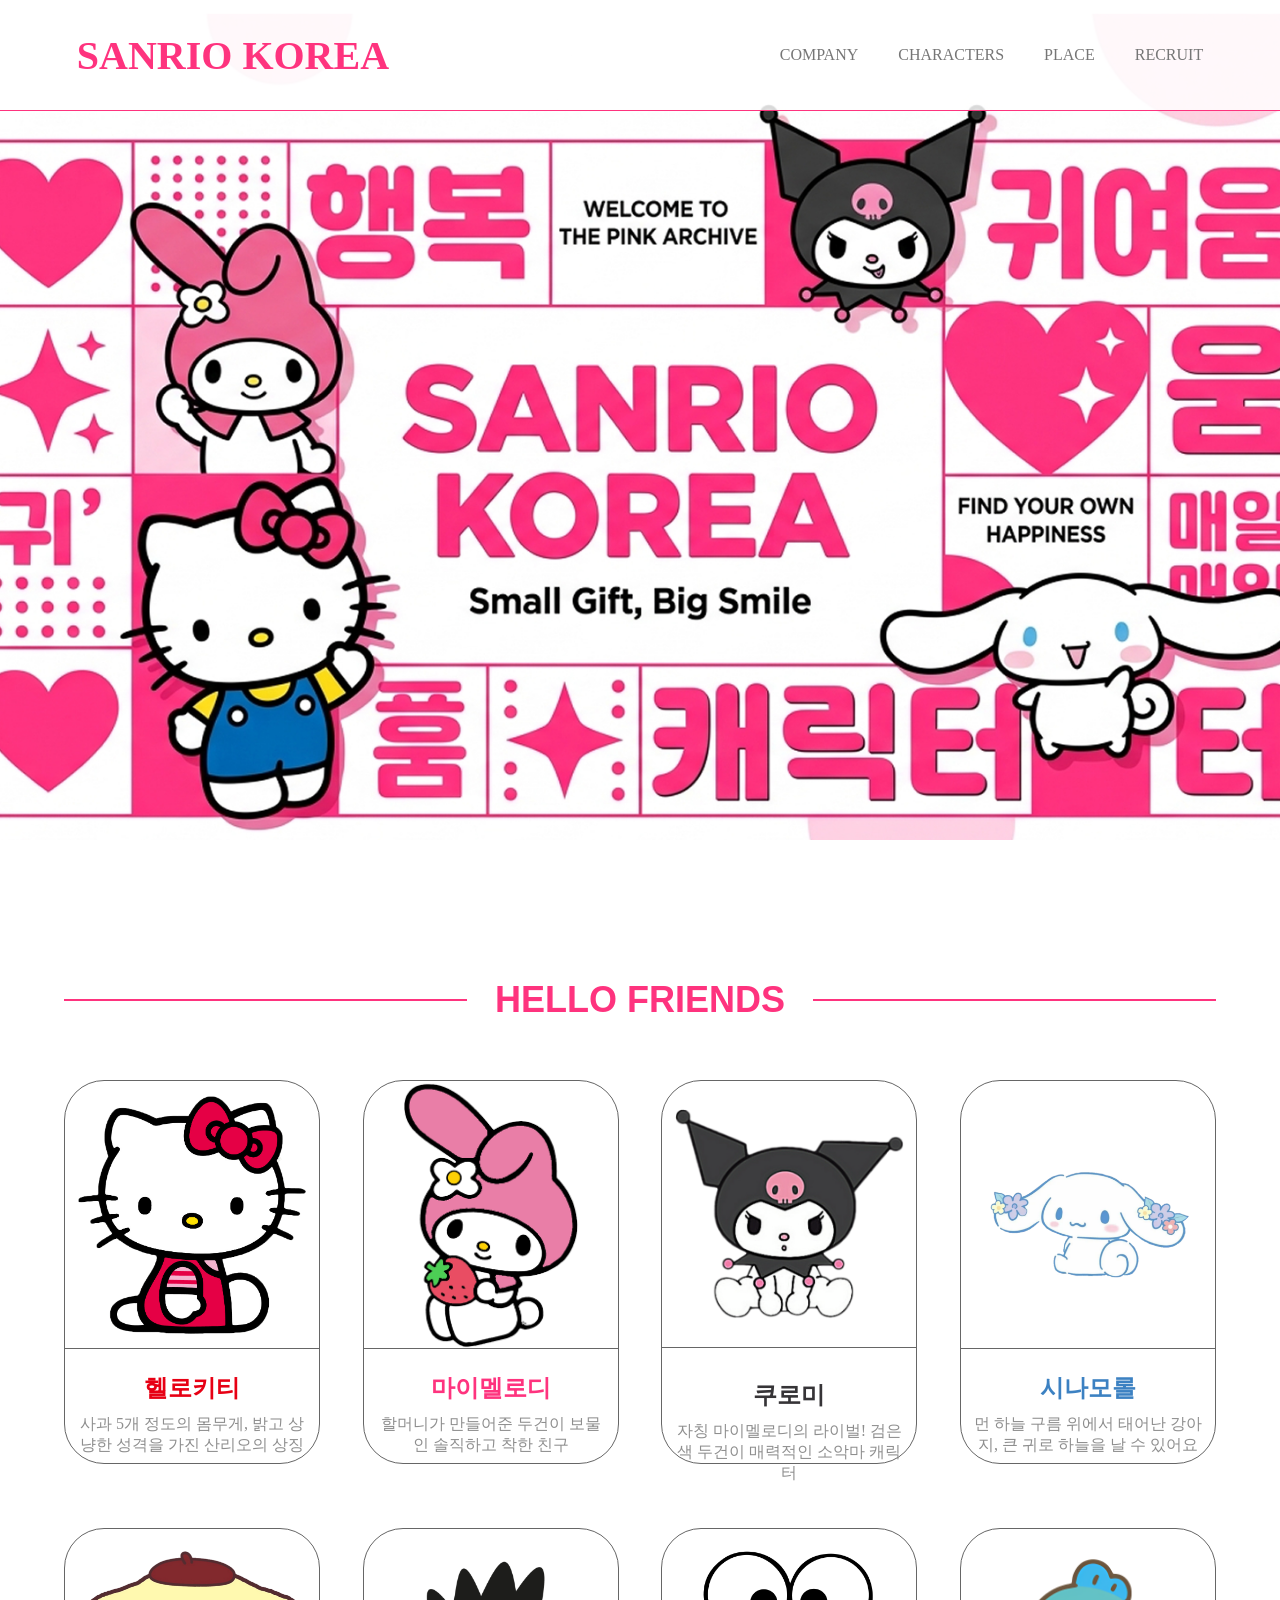
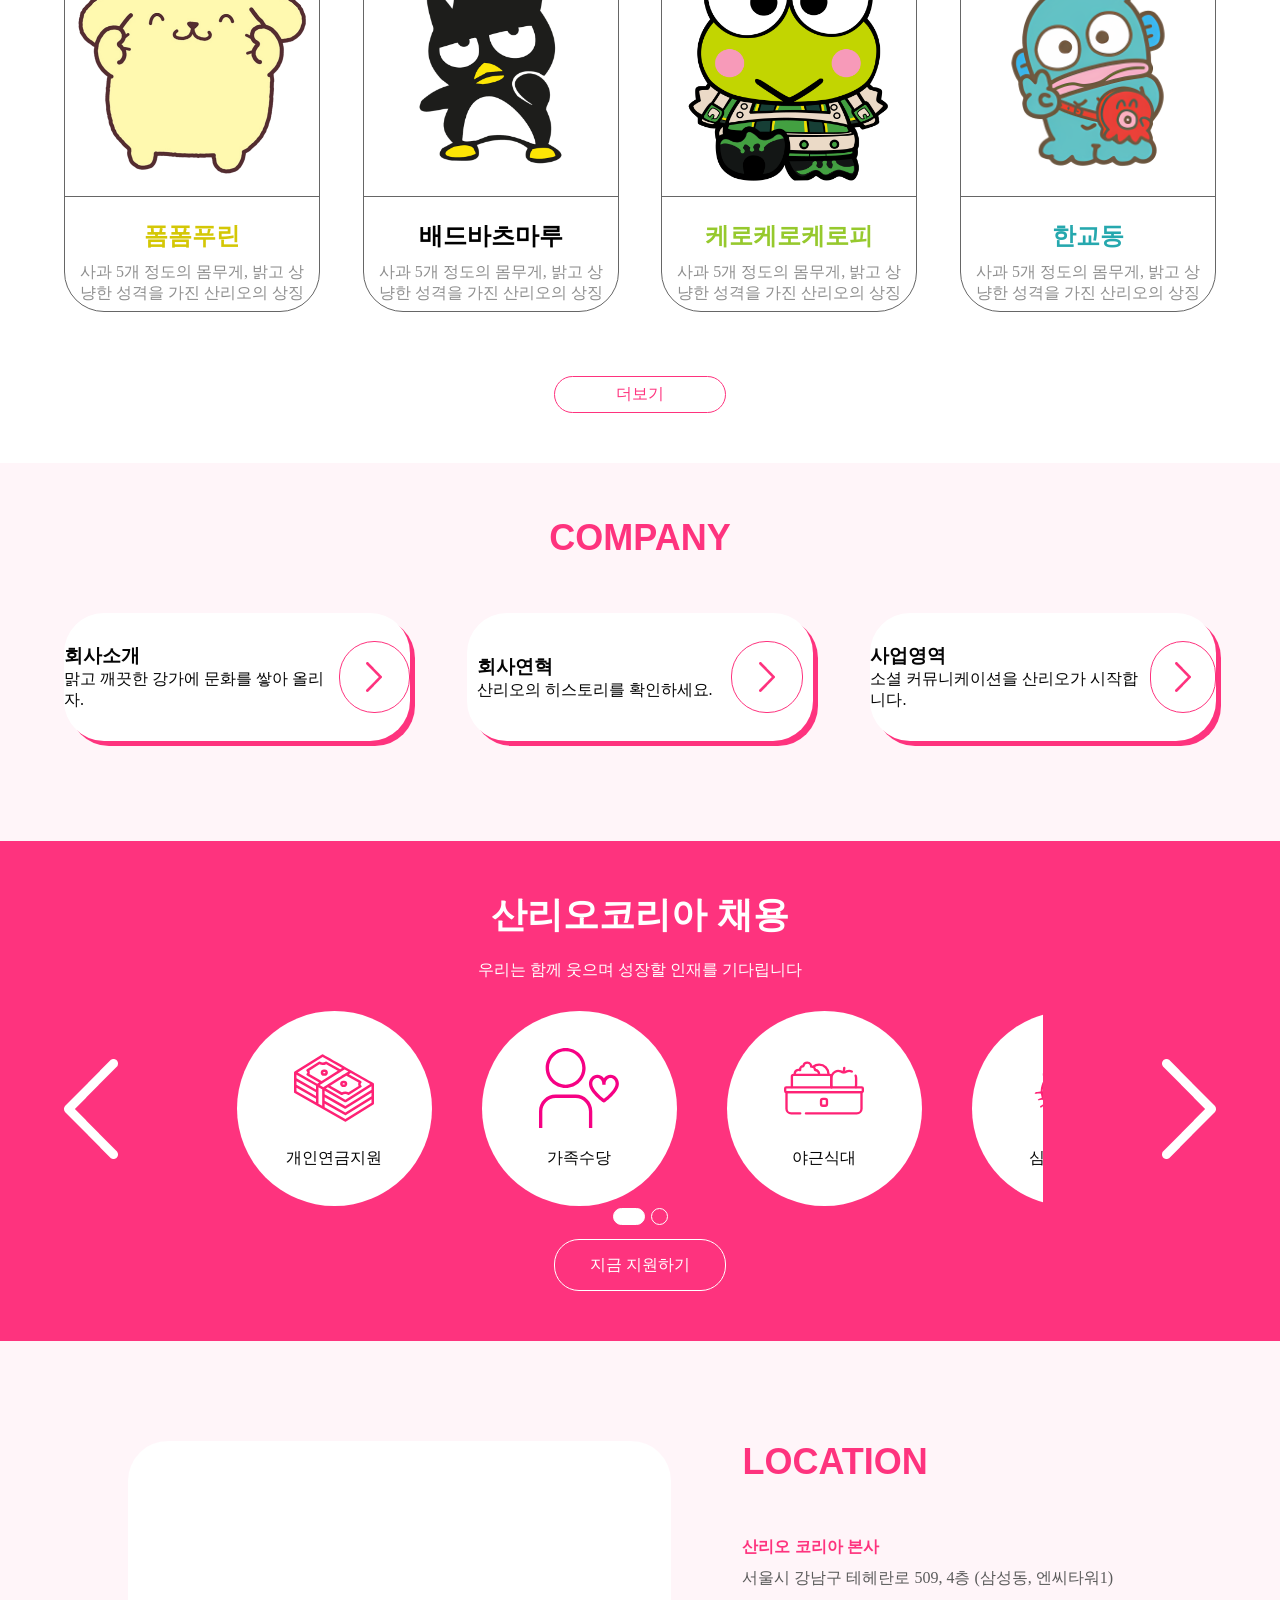
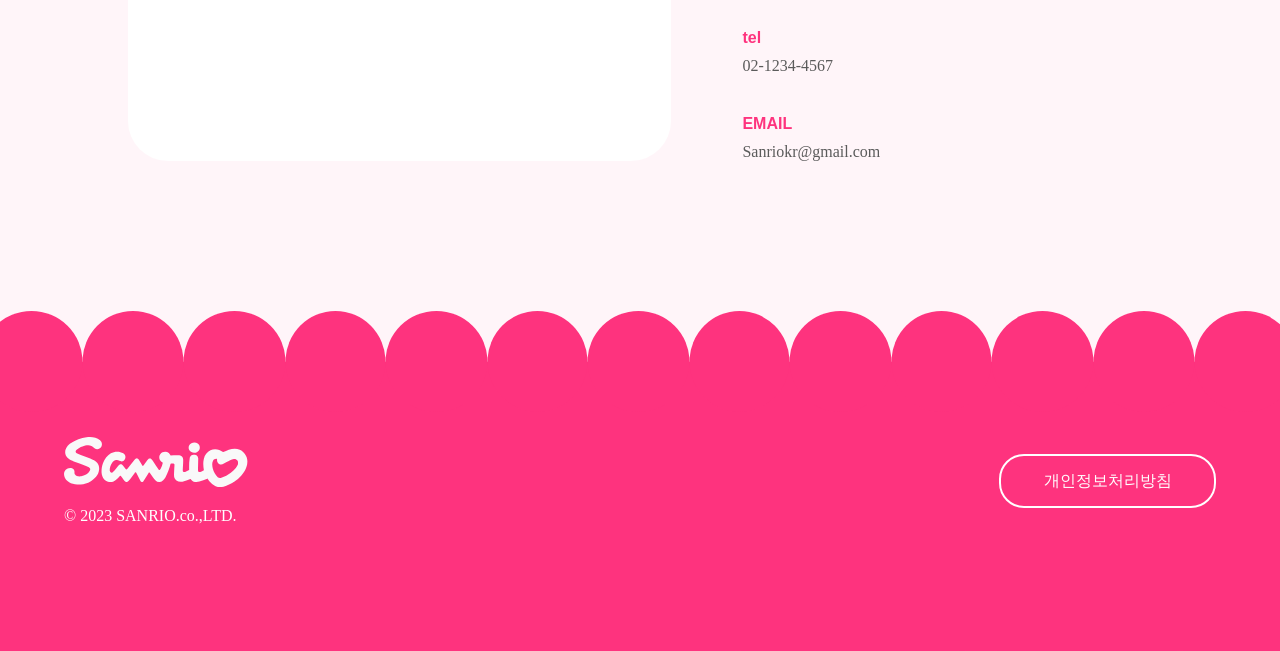
==== index.html @ b58a89ef "first_upload" ====
<!DOCTYPE html>
<html lang="ko">
<head>
    <meta charset="UTF-8">
    <meta name="viewport" content="width=device-width, initial-scale=1.0">
    <title>SANRIO</title>
    <link rel="stylesheet" href="./css/reset.css">
    <link rel="stylesheet" href="./css/index.css">
</head>
<body>
    <div id="wrap">
        <header id="head">
            <header>
                <div class="mn">
                    <h1 class="ttl">SANRIO KOREA</h1>
                    <nav>
                        <ul>
                            <li>COMPANY</li>
                            <li>CHARACTERS</li>
                            <li>PLACE</li>
                            <li>RECRUIT</li>
                        </ul>
                    </nav>
                </div>
            </header>
            <div class="mainimg">
                <!-- <img src="./img/main.png" alt=""> -->
            </div>
        </header>
        <section id="first">
            <article id="hello_friends">
                <header>
                    <div class="line"></div>
                    <h3>HELLO FRIENDS</h3>
                    <div class="line"></div>
                </header>
                <ul class="hello">
                    <li class="kitty">
                        <img src="./img/Hello-Kitty-PNG-Pic.png" alt="">
                        <div class="caption">
                            <h4 class="name">헬로키티</h4>
                            <p class="script">사과 5개 정도의 몸무게, 밝고 상냥한 성격을 가진 산리오의 상징</p>
                        </div>
                    </li>
                    <li class="mymelody">
                        <img src="./img/my-melody-strawberry.png" alt="">
                        <div class="caption">
                            <h4 class="name">마이멜로디</h4>
                            <p class="script">할머니가 만들어준 두건이 보물인 솔직하고 착한 친구</p>
                        </div>
                    </li>
                    <li class="kuromi">
                        <img src="./img/Kuromi-PNG-Free-Image.png" alt="">
                        <div class="caption">
                            <h4 class="name">쿠로미</h4>
                            <p class="script">자칭 마이멜로디의 라이벌! 검은색 두건이 매력적인 소악마 캐릭터</p>
                        </div>
                    </li>
                    <li class="cinnamoroll">
                        <img src="./img/Joyful-Sanrio-Cinnamoroll-Playing-In-Garden-PNG.png" alt="">
                        <div class="caption">
                            <h4 class="name">시나모롤</h4>
                            <p class="script">먼 하늘 구름 위에서 태어난 강아지, 큰 귀로 하늘을 날 수 있어요</p>
                        </div>
                    </li>
                    <li class="pompompurin">
                        <img src="./img/pompompurin.png" alt="">
                        <div class="caption">
                            <h4 class="name">폼폼푸린</h4>
                            <p class="script">사과 5개 정도의 몸무게, 밝고 상냥한 성격을 가진 산리오의 상징</p>
                        </div>
                    </li>
                    <li class="badtzmaru">
                        <img src="./img/[CITYPNG.COM]Badtz Maru Penguin Sanrio Character HD Transparent PNG - 1500x1500.png" alt="">
                        <div class="caption">
                            <h4 class="name">배드바츠마루</h4>
                            <p class="script">사과 5개 정도의 몸무게, 밝고 상냥한 성격을 가진  산리오의 상징</p>
                        </div>
                    </li>
                    <li class="keroppi">
                        <img src="./img/Keroppi-PNG-Pic.png" alt="">
                        <div class="caption">
                            <h4 class="name">케로케로케로피</h4>
                            <p class="script">사과 5개 정도의 몸무게, 밝고 상냥한 성격을 가진  산리오의 상징</p>
                        </div>
                    </li>
                    <li class="hangyodon">
                        <img src="./img/hangyodong.png" alt="">
                        <div class="caption">
                            <h4 class="name">한교동</h4>
                            <p class="script">사과 5개 정도의 몸무게, 밝고 상냥한 성격을 가진  산리오의 상징</p>
                        </div>
                    </li>
                </ul>
                <div class="btn">더보기</div>
            </article>
        </section>
        <div id="bg">
            <section id="second">
                <article>
                    <header>
                        <h3>COMPANY</h3>
                    </header>
                    <ul class="mn">
                        <li>
                            <div>
                                <h3>회사소개</h3>
                                <span>맑고 깨끗한 강가에 문화를 쌓아 올리자.</span>
                            </div>
                            <div class="btn"><img src="./img/Vector.png" alt=""></div>
                        </li>
                        <li>
                            <div>
                                <h3>회사연혁</h3>
                                <span>산리오의 히스토리를 확인하세요.</span>
                            </div>
                            <div class="btn"><img src="./img/Vector.png" alt=""></div>
                        </li>
                        <li>
                            <div>
                                <h3>사업영역</h3>
                                <span>소셜 커뮤니케이션을 산리오가 시작합니다.</span>
                            </div>
                            <div class="btn"><img src="./img/Vector.png" alt=""></div>
                        </li>
                    </ul>
                </article>
            </section>
            <section id="third">
                <article>
                    <header>
                        <h3>산리오코리아 채용</h3>
                        <span>우리는 함께 웃으며 성장할 인재를 기다립니다</span>
                    </header>
                    <div class="thirdbd">
                        <div class="arrow"><img src="./img/arrow2.png" alt=""></div>
                        <div class="mnbd">
                            <ul class="mn1">
                                <li>
                                    <img src="./img/money_7160261.svg" alt="">
                                    <span>개인연금지원</span>
                                </li>
                                <li>
                                    <img src="./img/family.svg" alt="">
                                    <span>가족수당</span>
                                </li>
                                <li>
                                    <img src="./img/lunchbox_11637140.svg" alt="">
                                    <span>야근식대</span>
                                </li>
                                <li>
                                    <img src="./img/brand-hello-kitty-svgrepo-com.svg" alt="">
                                    <span>심야교통비</span>
                                </li>
                            </ul>
                            <ul class="mn2">
                                <li>
                                    <img src="./img/vacation_11637140.svg" alt="">
                                    <span>특별휴가</span>
                                </li>
                                <li>
                                    <img src="./img/birthday-cake_1244336.svg" alt="">
                                    <span>생일축하금</span>
                                </li>
                                <li>
                                    <img src="./img/document_4933804.svg" alt="">
                                    <span>경조사지원</span>
                                </li>
                                <li>
                                    <img src="./img/heart_12427617.svg" alt="">
                                    <span>대체휴가</span>
                                </li>
                            </ul>
                        </div>
                        <div class="arrow"><img src="./img/arrow1.png" alt=""></div>
                    </div>
                    <ul class="btnarea">
                        <li class="btn1 btn"></li>
                        <li class="btn2 btn"></li>
                    </ul>
                    <p class="now">지금 지원하기</p>
                </article>
            </section>
            <section id="fourth">
                <article>
                    <ul>
                        <li class="map">
                            <iframe src="https://www.google.com/maps/embed?pb=!1m18!1m12!1m3!1d3165.0079276859806!2d127.05558447591821!3d37.50773117205385!2m3!1f0!2f0!3f0!3m2!1i1024!2i768!4f13.1!3m3!1m2!1s0x357ca5620f03876f%3A0x16b673eabfffb535!2z7JeU7JSo7YOA7JuMMQ!5e0!3m2!1sko!2skr!4v1779266471961!5m2!1sko!2skr" width="600" height="450" style="border:0;" allowfullscreen="" loading="lazy" referrerpolicy="no-referrer-when-downgrade"></iframe>
                        </li>
                        <li class="script">
                            <h3>LOCATION</h3>
                            <ul>
                                <li>
                                    <h4>산리오 코리아 본사</h4>
                                    <span>서울시 강남구 테헤란로 509, 4층 (삼성동, 엔씨타워1)</span>
                                </li>
                                <li>
                                    <h4>tel</h4>
                                    <span>02-1234-4567</span>
                                </li>
                                <li>
                                    <h4>EMAIL</h4>
                                    <span>Sanriokr@gmail.com</span>
                                </li>
                            </ul>
                        </li>
                    </ul>
                </article>
            </section>
            <footer id="foot">
                <ul>
                    <li>
                        <a href="">
                            <img src="./img/logo.svg" alt="SANRIO Logo">
                        </a>
                        <span>&copy 2023 SANRIO.co.,LTD.</span>
                    </li>
                    <li>
                        <span>개인정보처리방침</span>
                    </li>
                </ul>
            </footer>
        </div>
    </div>
</body>
</html>
---- css/index.css ----
#wrap{
    width: 100%;
}

#head{
    margin: 0 auto;
    width: 100%;
    height: 950px;
    color: #050505;
    text-align: center;
    position: relative;
}
#head header{
    position: absolute;
    top: 0;
    margin: 0 auto;
    width: 100%;
    height: 110px;
    background-color: #ffffffd9;
    border-bottom: 1px solid #FE337E;
    z-index: 9999;
}
#head header .mn{
    display: flex;
    width: 88%;
    height: 110px;
    margin: 0 auto;
    justify-content: space-between;
    align-items: center;
}
#head header .ttl{
    font-family: Holtwood One SC, serif;
    font-size: 40px;
    font-weight: 900;
    color: #FE337E;
}
#head header nav ul{
    display: flex;
    gap: 40px;
}
#head header nav ul li{
    font-size: 16px;
    color: #767676;
}
#head header nav ul li:hover{
    color: #FE337E;
    cursor: pointer;
}
#head .mainimg{
    position: absolute;
    top: 0px;
    left: 0px;
    width: 100%;
    height: 840px;
    background: url(../img/main.jpg) no-repeat center;
    background-size: cover;
    z-index: 0;
}

#first{
    margin: 0 auto;
    width: 90%;
    height: auto;
    padding-bottom: 50px;
}
#first header{
    display: flex;
    align-items: center;
    justify-content: space-between;
    margin: 0 auto;
    width: 100%;
    height: 100px;
}
#first header .line{
    width: 35%;
    height: 2px;
    background-color: #FE337E;
}
#first header h3{
    font-size: 36px;
    font-weight: 900;
    font-family: 'Segoe UI', sans-serif;
    color: #FE337E;
}
#first .hello{
    margin: 0 auto;
    padding-top: 30px;
    width: 100%;
    height: 70vw;
    display: flex;
    justify-content: space-between;
    flex-wrap: wrap;
}
#first .hello li{
    width: 20vw;
    height: 30vw;
    box-sizing: border-box;
    border: 1px solid #666666;
    border-radius: 40px;
    display: flex;  
    flex-direction: column;
}
#first .hello li img{
    margin: 0 auto;
    width: 90%;
    height: 70%;
    object-fit: contain;
}
#first .hello li .caption{
    display: flex;
    flex-direction: column;
    justify-content: center;
    align-items: center;
    gap: 10px;
    padding-top: 10px;
    border-top: 1px solid #666666;
}
#first .hello li .name{
    margin: 0 auto;
    font-size: 24px;
    text-align: center;
}
#first .hello .kitty .name{
    color: #E70014;
}
#first .hello .mymelody .name{
    color: #FE337E;
}
#first .hello .kuromi .name{
    color: #363437;
}
#first .hello .cinnamoroll .name{
    color: #3C81C2;
}
#first .hello .pompompurin .name{
    color: #D4C705;
}
#first .hello .badtzmaru .name{
    color: #000000;
}
#first .hello .keroppi .name{
    color: #96C92D;
}
#first .hello .hangyodon .name{
    color: #26A8AE;
}
#first .hello li .script{
    margin: 0 auto;
    width: 90%;
    height: 20%;
    text-align: center;
    font-size: 16px;
    color: #8E8E8E;
}
#first .btn{
    margin: 0 auto;
    width: 170px;
    height: 35px;
    border: 1px solid #FE337E;
    border-radius: 25px;
    display: flex;
    justify-content: center;
    align-items: center;
    color: #FE337E;
    font-size: 16px;
}
#first .btn:hover{
    background-color: #FE337E;
    color: #ffffff;
    cursor: pointer;
}

#bg{
    width: 100%;
    background-color: #FFF5F9;
}

#second{
    margin: 0 auto;
    padding-top: 50px;
    padding-bottom: 100px;
    box-sizing: border-box;
    width: 90%;
    height: auto;
}
#second header{
    display: flex;
    align-items: center;
    justify-content: space-between;
    margin: 0 auto;
    width: 100%;
    height: 100px;
    padding-bottom: 50px;
    box-sizing: border-box;
}
#second header h3{
    font-size: 36px;
    font-weight: 900;
    font-family: 'Segoe UI', sans-serif;
    color: #FE337E;
    margin: 0 auto;
}
#second .mn{
    display: flex;
    width: 100%;
    justify-content: space-between;
}
#second .mn li{
    width: 30%;
    height: 10vw;
    border-radius: 40px;
    display: flex;
    justify-content: space-around;
    align-items: center;
    background-color: #ffffff;
    filter: drop-shadow(5px 5px 0px #FE337E);
}
#second .mn li .btn{
    width: 70px;
    height: 70px;
    border: 1px solid #FE337E;
    border-radius: 35px;
    display: flex;
    justify-content: center;
    align-items: center;
    color: #FE337E;
    font-size: 16px;
}
#second .mn li .btn:hover{
    background-color: #FE337E;
    color: #ffffff;
    cursor: pointer;
    img{
        filter:brightness(0) invert(1);
    }
}
#third{
    margin: 0 auto;
    box-sizing: border-box;
    width: 100%;
    height: 500px;
    background-color: #FE337E;
}
#third article{
    padding-top: 50px;
    width: 90%;
    height: 400px;
    margin: 0 auto;
    display: flex;
    flex-direction: column;
    justify-content: space-between; 
    align-items: center;
}
#third article header{
    display: flex;
    flex-direction: column;
    justify-content: center;
    align-items: center;
    gap: 20px;
    color: #ffffff;
}
#third article header h3{
    font-size: 36px;
    font-weight: 900;
    font-family: 'Segoe UI', sans-serif;
}
#third article header span{
    font-size: 16px;
}
#third article .thirdbd{
    padding-top: 30px;
    width: 100%;
    height: 200px;
    display: flex;
    align-items: center;
    position: relative;
    box-sizing: border-box;
}
#third article .thirdbd .btn1{
    display: flex;
    justify-content: center;
    align-items: center;
    color: #ffffff;
    left: 0;
}
#third article .thirdbd .mnbd{
    display: flex;
    gap: 50px;
    margin: 0 auto;
    width: 70%;
    overflow: hidden;
    right: 0;
}
#third article .thirdbd ul{
    display: flex;
    gap: 50px;;
}
#third article .thirdbd ul li{
    display: flex;
    flex-direction: column;
    justify-content: center;
    align-items: center;
    background-color: #ffffff;
    width: 195px;
    height: 195px;
    border-radius: 50%;
}
#third article .thirdbd ul > li > img{
    width: 80px;
    height: auto;
    filter: invert(33%) sepia(87%) saturate(5427%) hue-rotate(323deg) brightness(100%) contrast(99%);
    padding-bottom: 20px;
}
#third article .thirdbd .arrow:hover{
    cursor: pointer;
    transform: scale(130%) ;
}
#third article > .btnarea{
    margin: 0 auto;
    width: 55px;
    height: 20px;
    display: flex;
    justify-content: space-between;
    align-items: center;
    color: #ffffff;
    font-size: 16px;
}
#third article > .btnarea .btn:hover{
    cursor: pointer;
}
#third article > .btnarea .btn1{
    width: 30px;
    height: 15px;
    border-radius: 10px;
    border: 1px solid #ffffff;
    background-color: #ffffff;
}
#third article > .btnarea .btn1.unselected{
    background-color: #ffffff;
    width: 15px;
}
#third article > .btnarea .btn2{
    width: 15px;
    height: 15px;
    border-radius: 10px;
    border: 1px solid #ffffff;
}
#third article > .btnarea .btn2.selected{
    background-color: #ffffff;
    width: 35px;
}
#third article .now{
    width: 170px;
    height: 50px;
    /* background-color: #ffffff; */
    border: 1px solid #ffffff;
    border-radius: 25px;
    color: #ffffff;
    right: 0;
    text-align: center;
    line-height: 50px;
}
#third article .now:hover{
    background-color: #ffffff;
    color: #FE337E;
    cursor: pointer;
}

#fourth{
    margin: 0 auto;
    padding-top: 100px;
    width: 80%;
    height: auto;
    padding-bottom: 50px;
}
#fourth article > ul{
    display: flex;
    justify-content: space-between;
    align-items: center;
}
#fourth article > ul > li.map{
    width: 53%;
    height: 25vw;
    background-color: #ffffff;
    border-radius: 40px;
}
#fourth article > ul > li.map iframe{
    width: 100%;
    height: 100%;
    border-radius: 40px;
}
#fourth article > ul > li.script{
    width: 40%;
    height: 25vw;
    display: flex;
    flex-direction: column;
    justify-content: space-between;
    gap: 20px;
}
#fourth article > ul > li.script h3{
    font-size: 36px;
    font-weight: 900;
    font-family: 'Segoe UI', sans-serif;
    color: #FE337E;
}
#fourth article > ul > li.script > ul{
    width: 100%;
    height: 70%;
    display: flex;
    flex-direction: column;
    justify-content: space-between;
}
#fourth article > ul > li.script ul li{
    display: flex;
    flex-direction: column;
    gap: 10px;
}
#fourth article > ul > li.script ul li h4{
    font-size: 16px;
    font-weight: 900;
    font-family: 'Segoe UI', sans-serif;
    color: #FE337E;
}
#fourth article > ul > li.script ul li span{
    font-size: 16px;
    color: #5B5B5B;
}

#foot{
    margin: 0 auto;
    margin-top: 100px;
    width: 100%;
    height: 340px;
    background: url(../img/footer.svg) no-repeat center;
    color: #ffffff;
}
#foot ul{
    width: 90%;
    height: 100%;
    margin: 0 auto;
    display: flex;
    justify-content: space-between;
    align-items: center;
    gap: 20px;
}
#foot ul li{
    display: flex;
    flex-direction: column;
    gap: 20px;
}
#foot ul li:last-child{
    width: 213px;
    height: 50px;
    border: 2px solid #ffffff;
    border-radius: 25px;
    text-align: center;
    line-height: 50px;
}
#foot ul li:last-child:hover{
    background-color: #ffffff;
    color: #FE337E;
    cursor: pointer;
}
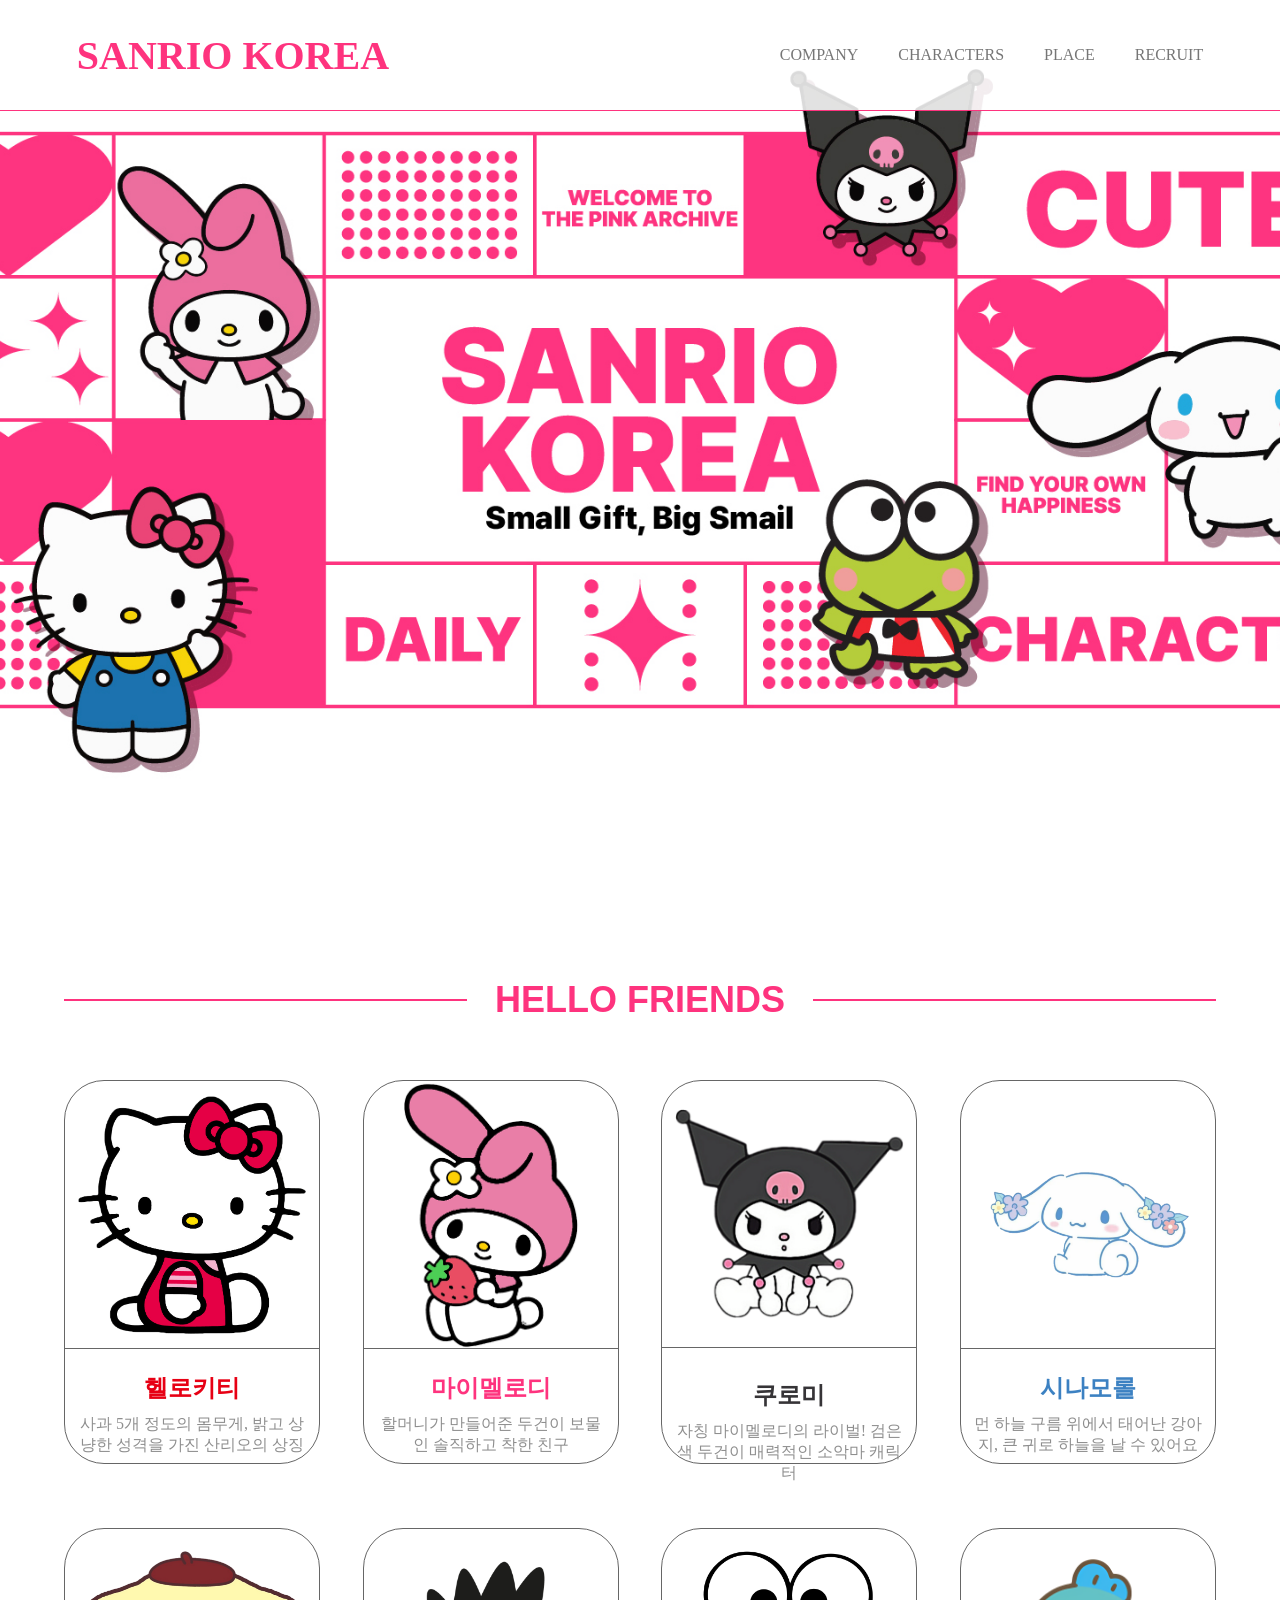
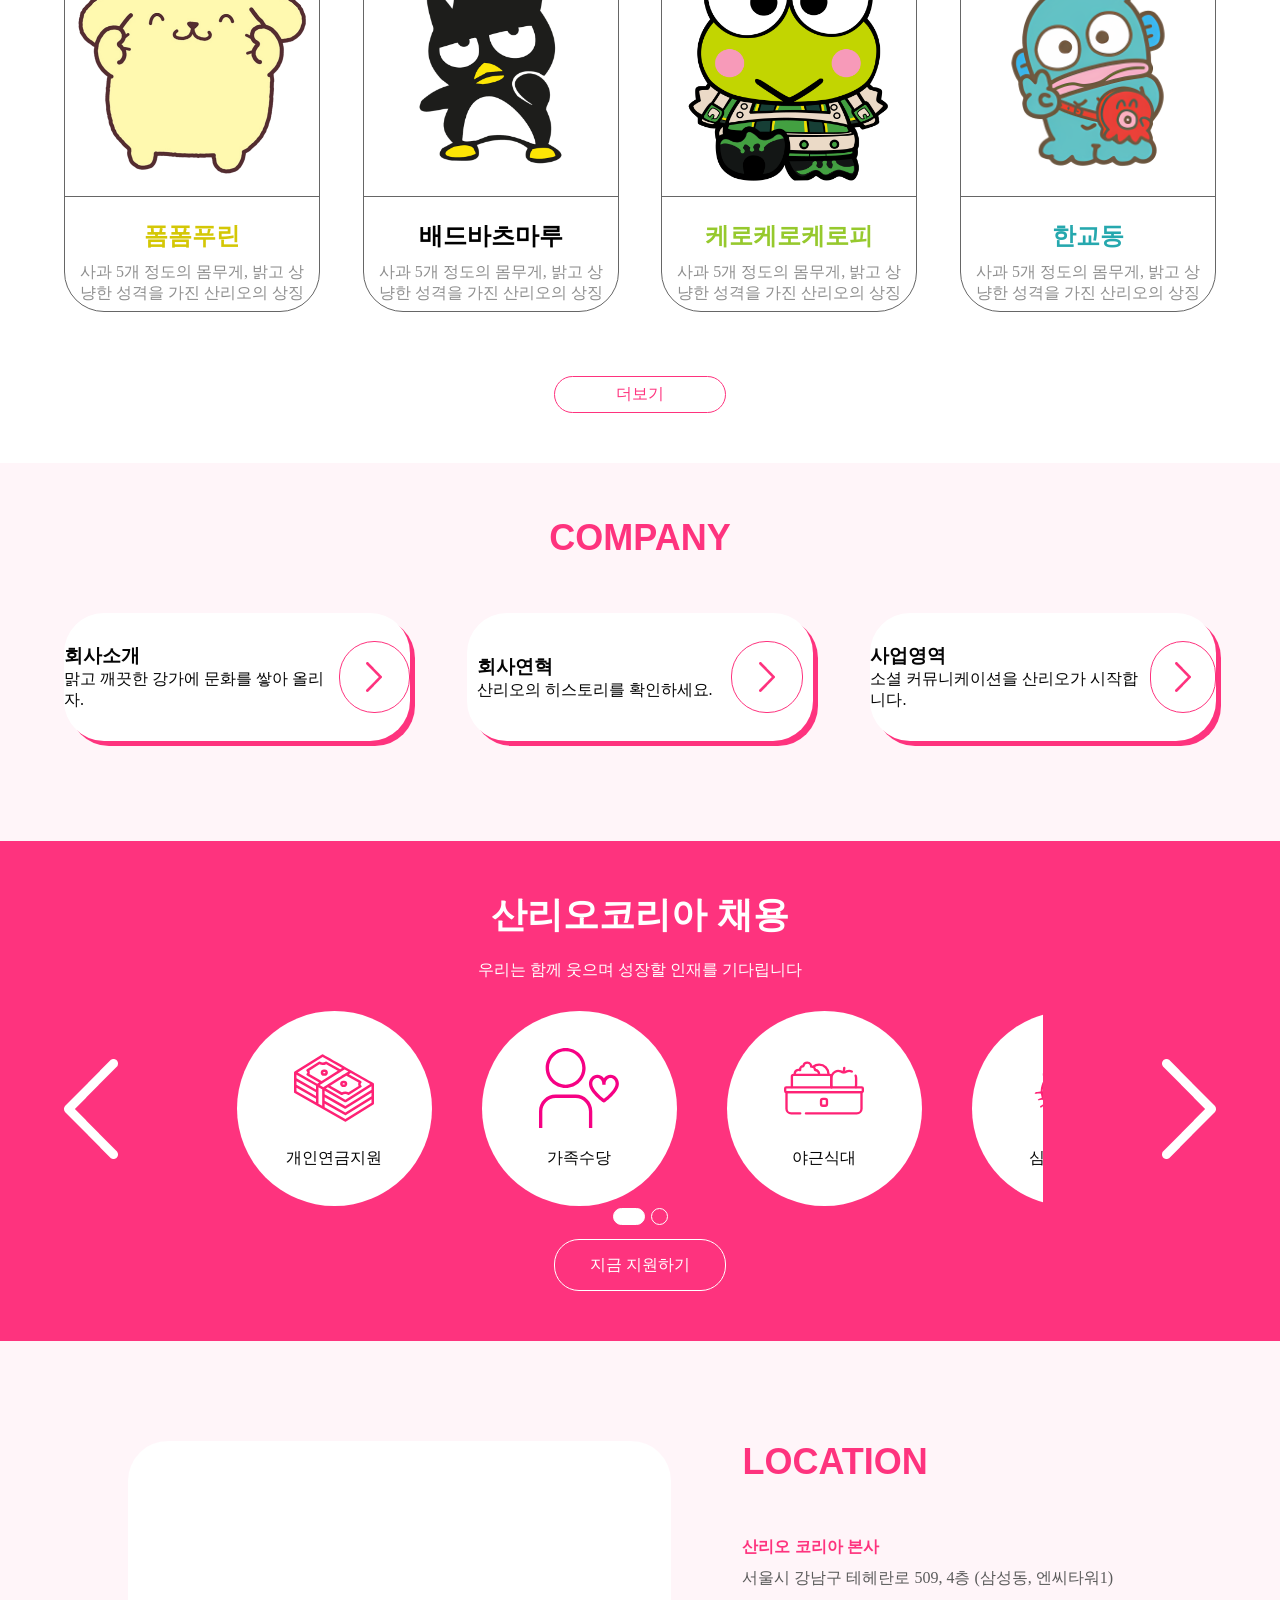
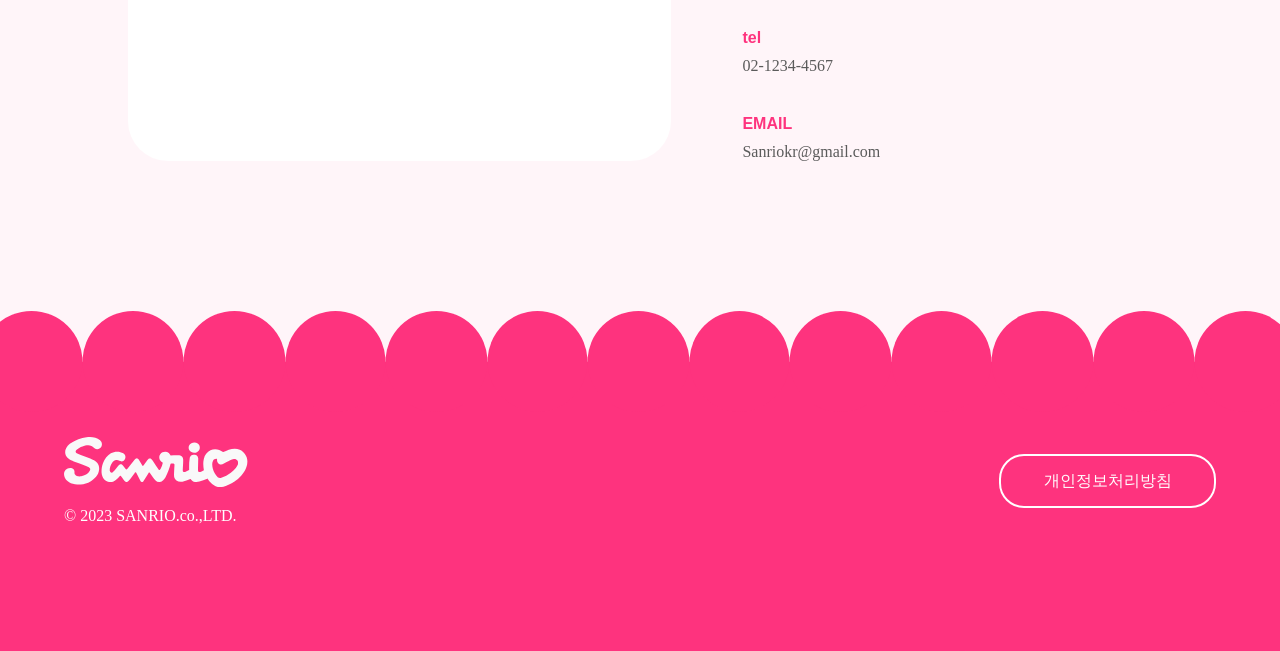
==== commit 5cdffaae: "final" ====
--- a/index.html
+++ b/index.html
@@ -6,6 +6,8 @@
     <title>SANRIO</title>
     <link rel="stylesheet" href="./css/reset.css">
     <link rel="stylesheet" href="./css/index.css">
+    <link rel="stylesheet" href="./css/1600index.css">
+    <script src="./js/index.js"></script>
 </head>
 <body>
     <div id="wrap">
--- a/css/index.css
+++ b/css/index.css
@@ -52,7 +52,7 @@
     left: 0px;
     width: 100%;
     height: 840px;
-    background: url(../img/main.jpg) no-repeat center;
+    background: url(../img/aftereffect_main.jpg) no-repeat center;
     background-size: cover;
     z-index: 0;
 }
--- a/css/1600index.css
+++ b/css/1600index.css
@@ -0,0 +1,6 @@
+@media screen and (max-width:1700px) {
+    #head{
+        width: 100%;
+        
+    }
+}
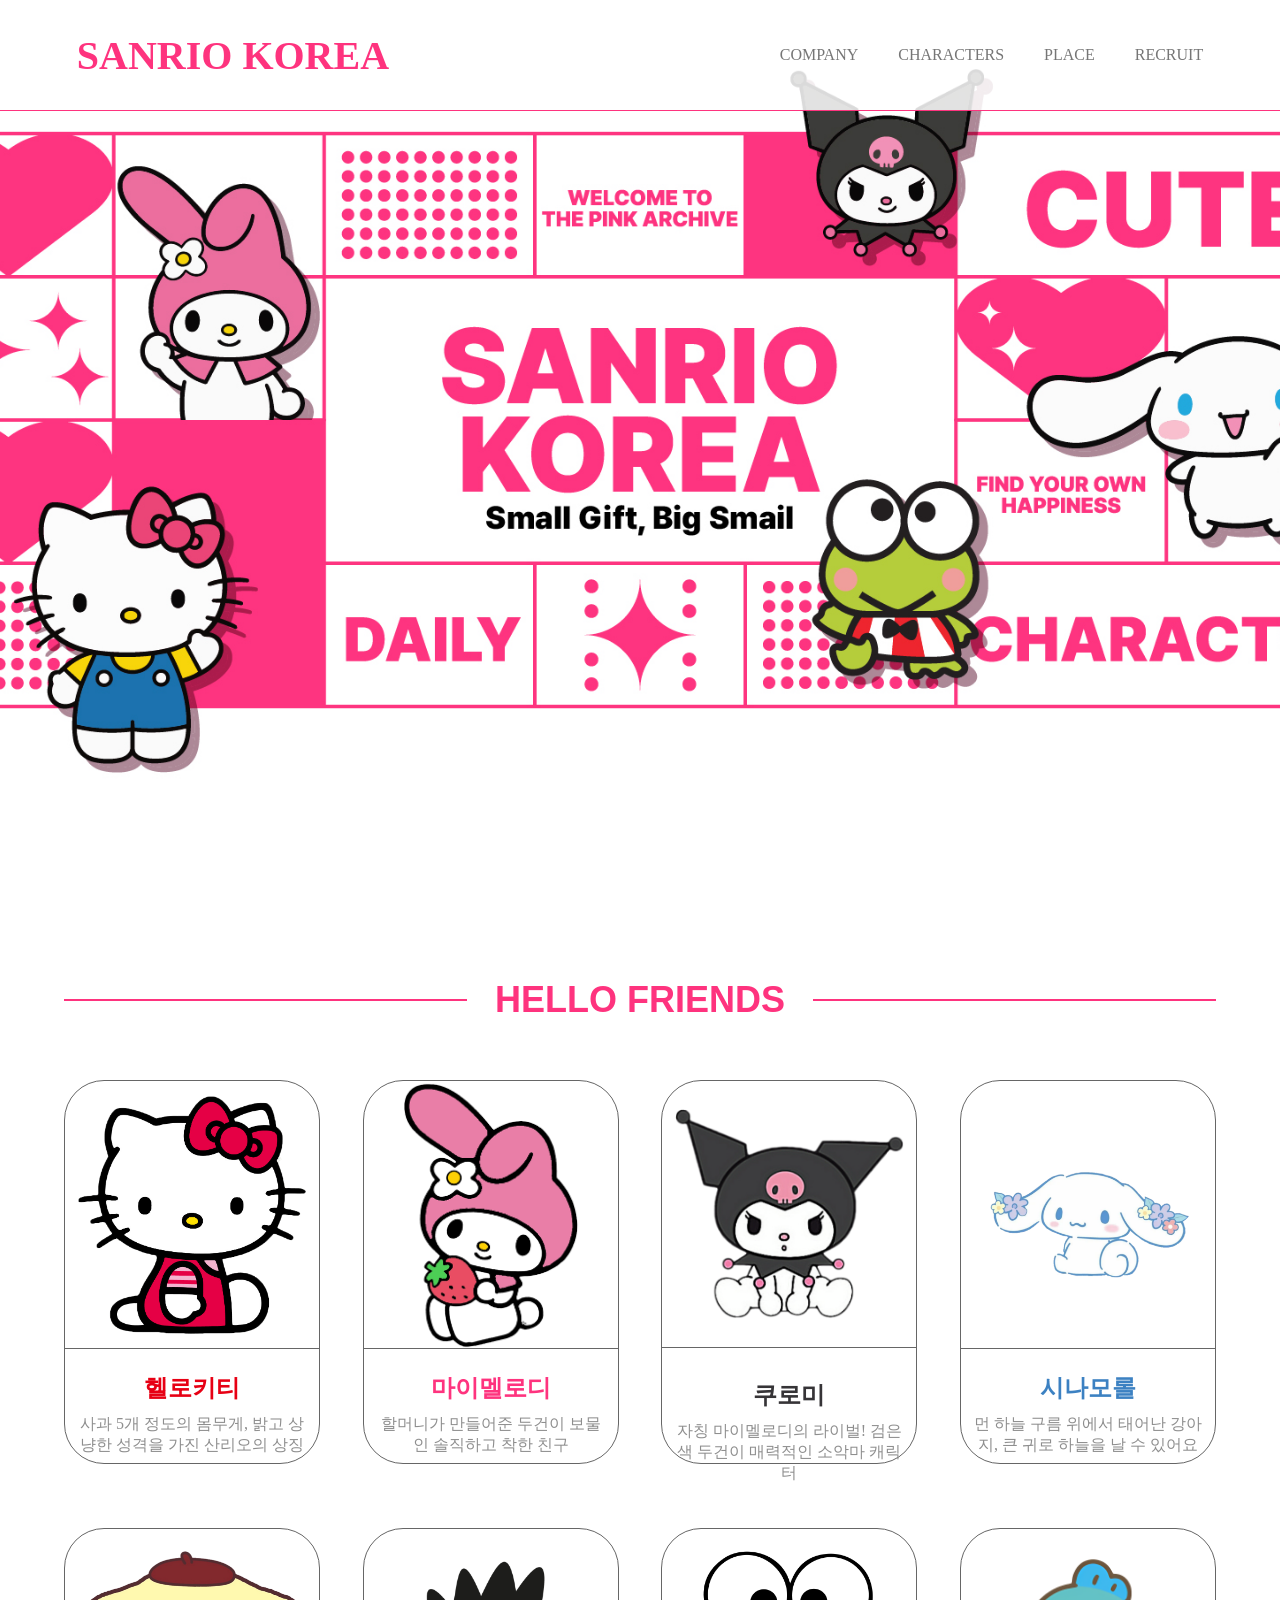
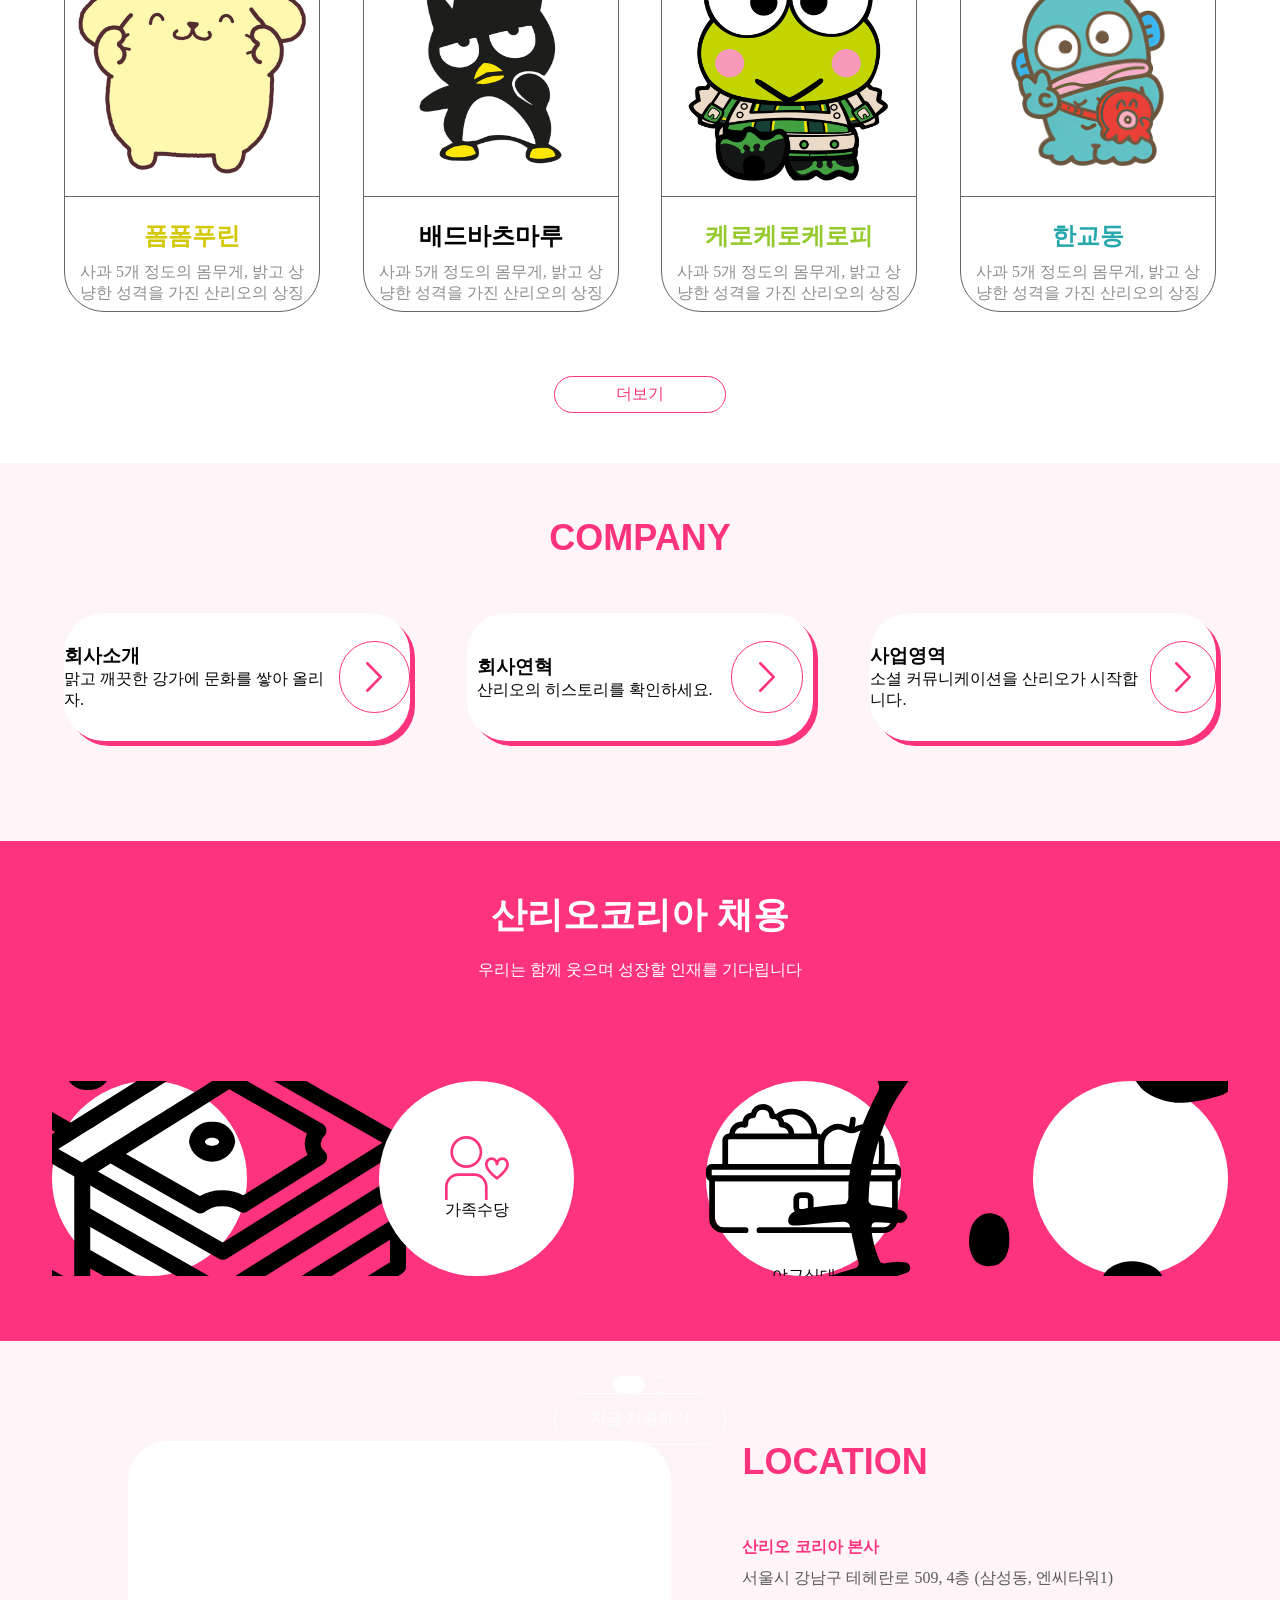
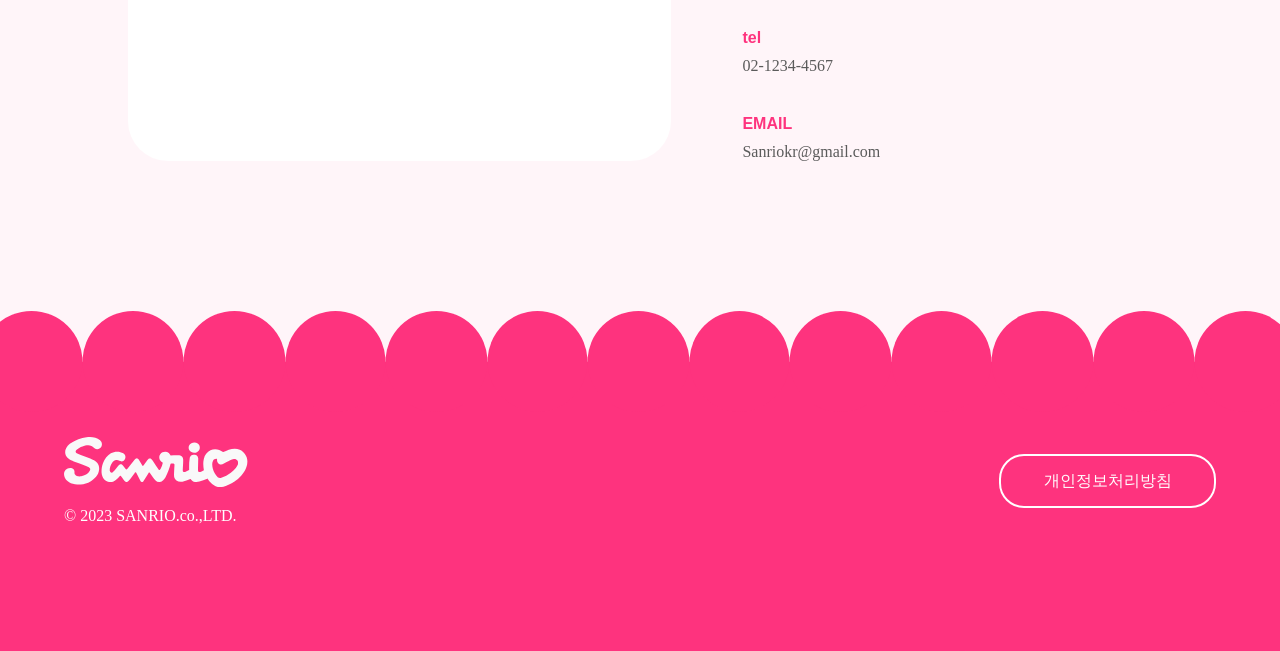
==== commit 4032b16d: "error fixing" ====
--- a/index.html
+++ b/index.html
@@ -134,43 +134,49 @@
                         <h3>산리오코리아 채용</h3>
                         <span>우리는 함께 웃으며 성장할 인재를 기다립니다</span>
                     </header>
-                    <div class="thirdbd">
+                    <div id="thirdbd">
                         <div class="arrow"><img src="./img/arrow2.png" alt=""></div>
-                        <div class="mnbd">
-                            <ul class="mn1">
-                                <li>
-                                    <img src="./img/money_7160261.svg" alt="">
-                                    <span>개인연금지원</span>
-                                </li>
-                                <li>
-                                    <img src="./img/family.svg" alt="">
-                                    <span>가족수당</span>
-                                </li>
-                                <li>
-                                    <img src="./img/lunchbox_11637140.svg" alt="">
-                                    <span>야근식대</span>
-                                </li>
-                                <li>
-                                    <img src="./img/brand-hello-kitty-svgrepo-com.svg" alt="">
-                                    <span>심야교통비</span>
-                                </li>
-                            </ul>
-                            <ul class="mn2">
-                                <li>
-                                    <img src="./img/vacation_11637140.svg" alt="">
-                                    <span>특별휴가</span>
-                                </li>
-                                <li>
-                                    <img src="./img/birthday-cake_1244336.svg" alt="">
-                                    <span>생일축하금</span>
-                                </li>
-                                <li>
-                                    <img src="./img/document_4933804.svg" alt="">
-                                    <span>경조사지원</span>
-                                </li>
-                                <li>
-                                    <img src="./img/heart_12427617.svg" alt="">
-                                    <span>대체휴가</span>
+                        <div id="slider">
+                            <ul class="mnbd">
+                                <li class="mn1">
+                                    <ul>
+                                        <li>
+                                            <img src="./img/money_7160261.svg" alt="">
+                                            <span>개인연금지원</span>
+                                        </li>
+                                        <li>
+                                            <img src="./img/family.svg" alt="">
+                                            <span>가족수당</span>
+                                        </li>
+                                        <li>
+                                            <img src="./img/lunchbox_11637140.svg" alt="">
+                                            <span>야근식대</span>
+                                        </li>
+                                        <li>
+                                            <img src="./img/brand-hello-kitty-svgrepo-com.svg" alt="">
+                                            <span>심야교통비</span>
+                                        </li>
+                                    </ul>
+                                </li>
+                                <li class="mn2">
+                                    <ul>
+                                        <li>
+                                            <img src="./img/vacation_11637140.svg" alt="">
+                                            <span>특별휴가</span>
+                                        </li>
+                                        <li>
+                                            <img src="./img/birthday-cake_1244336.svg" alt="">
+                                            <span>생일축하금</span>
+                                        </li>
+                                        <li>
+                                            <img src="./img/document_4933804.svg" alt="">
+                                            <span>경조사지원</span>
+                                        </li>
+                                        <li>
+                                            <img src="./img/heart_12427617.svg" alt="">
+                                            <span>대체휴가</span>
+                                        </li>
+                                    </ul>
                                 </li>
                             </ul>
                         </div>
--- a/css/index.css
+++ b/css/index.css
@@ -267,43 +267,44 @@
 #third article header span{
     font-size: 16px;
 }
-#third article .thirdbd{
-    padding-top: 30px;
-    width: 100%;
-    height: 200px;
-    display: flex;
-    align-items: center;
-    position: relative;
-    box-sizing: border-box;
-}
-#third article .thirdbd .btn1{
-    display: flex;
-    justify-content: center;
-    align-items: center;
-    color: #ffffff;
-    left: 0;
-}
-#third article .thirdbd .mnbd{
-    display: flex;
-    gap: 50px;
-    margin: 0 auto;
+#slider{
     width: 70%;
     overflow: hidden;
-    right: 0;
-}
-#third article .thirdbd ul{
-    display: flex;
-    gap: 50px;;
-}
-#third article .thirdbd ul li{
-    display: flex;
-    flex-direction: column;
-    justify-content: center;
-    align-items: center;
-    background-color: #ffffff;
+    margin: 0 auto;
+}
+#third article .btnarea .btn1{
+    display: flex;
+    justify-content: center;
+    align-items: center;
+    color: #ffffff;
+    left: 0;
+}
+#slider .mnbd{
+    display: flex;
+    width: 200%;
+    transition: transform 0.5s ease;
+}
+
+#slider .mnbd > li{
+    width: 50%;
+    flex-shrink: 0;
+}
+
+#slider .mnbd > li > ul{
+    display: flex;
+    justify-content: space-between;
+    gap: 20px;
+}
+#slider .mnbd > li > ul > li{
     width: 195px;
     height: 195px;
     border-radius: 50%;
+    background: #fff;
+
+    display: flex;
+    flex-direction: column;
+    justify-content: center;
+    align-items: center;
 }
 #third article .thirdbd ul > li > img{
     width: 80px;
@@ -311,6 +312,9 @@
     filter: invert(33%) sepia(87%) saturate(5427%) hue-rotate(323deg) brightness(100%) contrast(99%);
     padding-bottom: 20px;
 }
+#third article .thirdbd .arrow{
+    z-index: 9999;
+}
 #third article .thirdbd .arrow:hover{
     cursor: pointer;
     transform: scale(130%) ;
@@ -336,7 +340,7 @@
     background-color: #ffffff;
 }
 #third article > .btnarea .btn1.unselected{
-    background-color: #ffffff;
+    border: 1px solid #ffffff;
     width: 15px;
 }
 #third article > .btnarea .btn2{
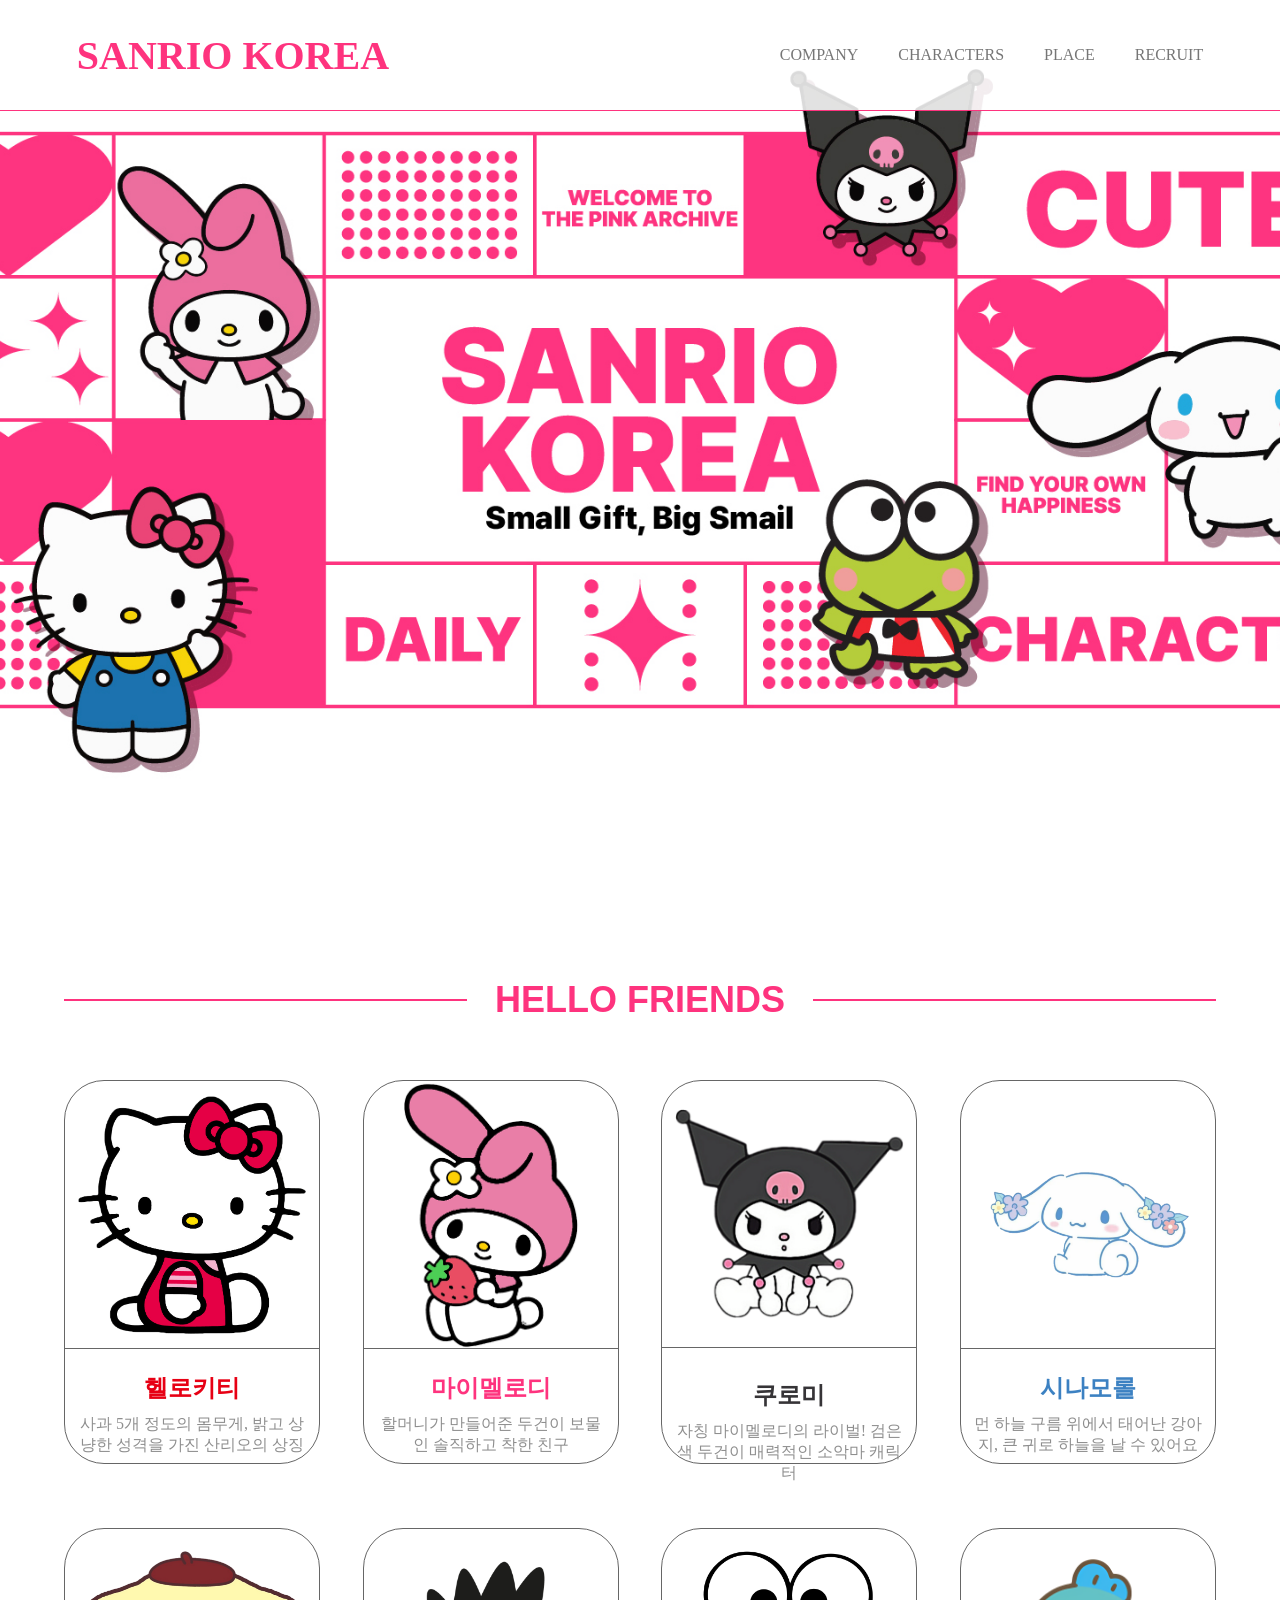
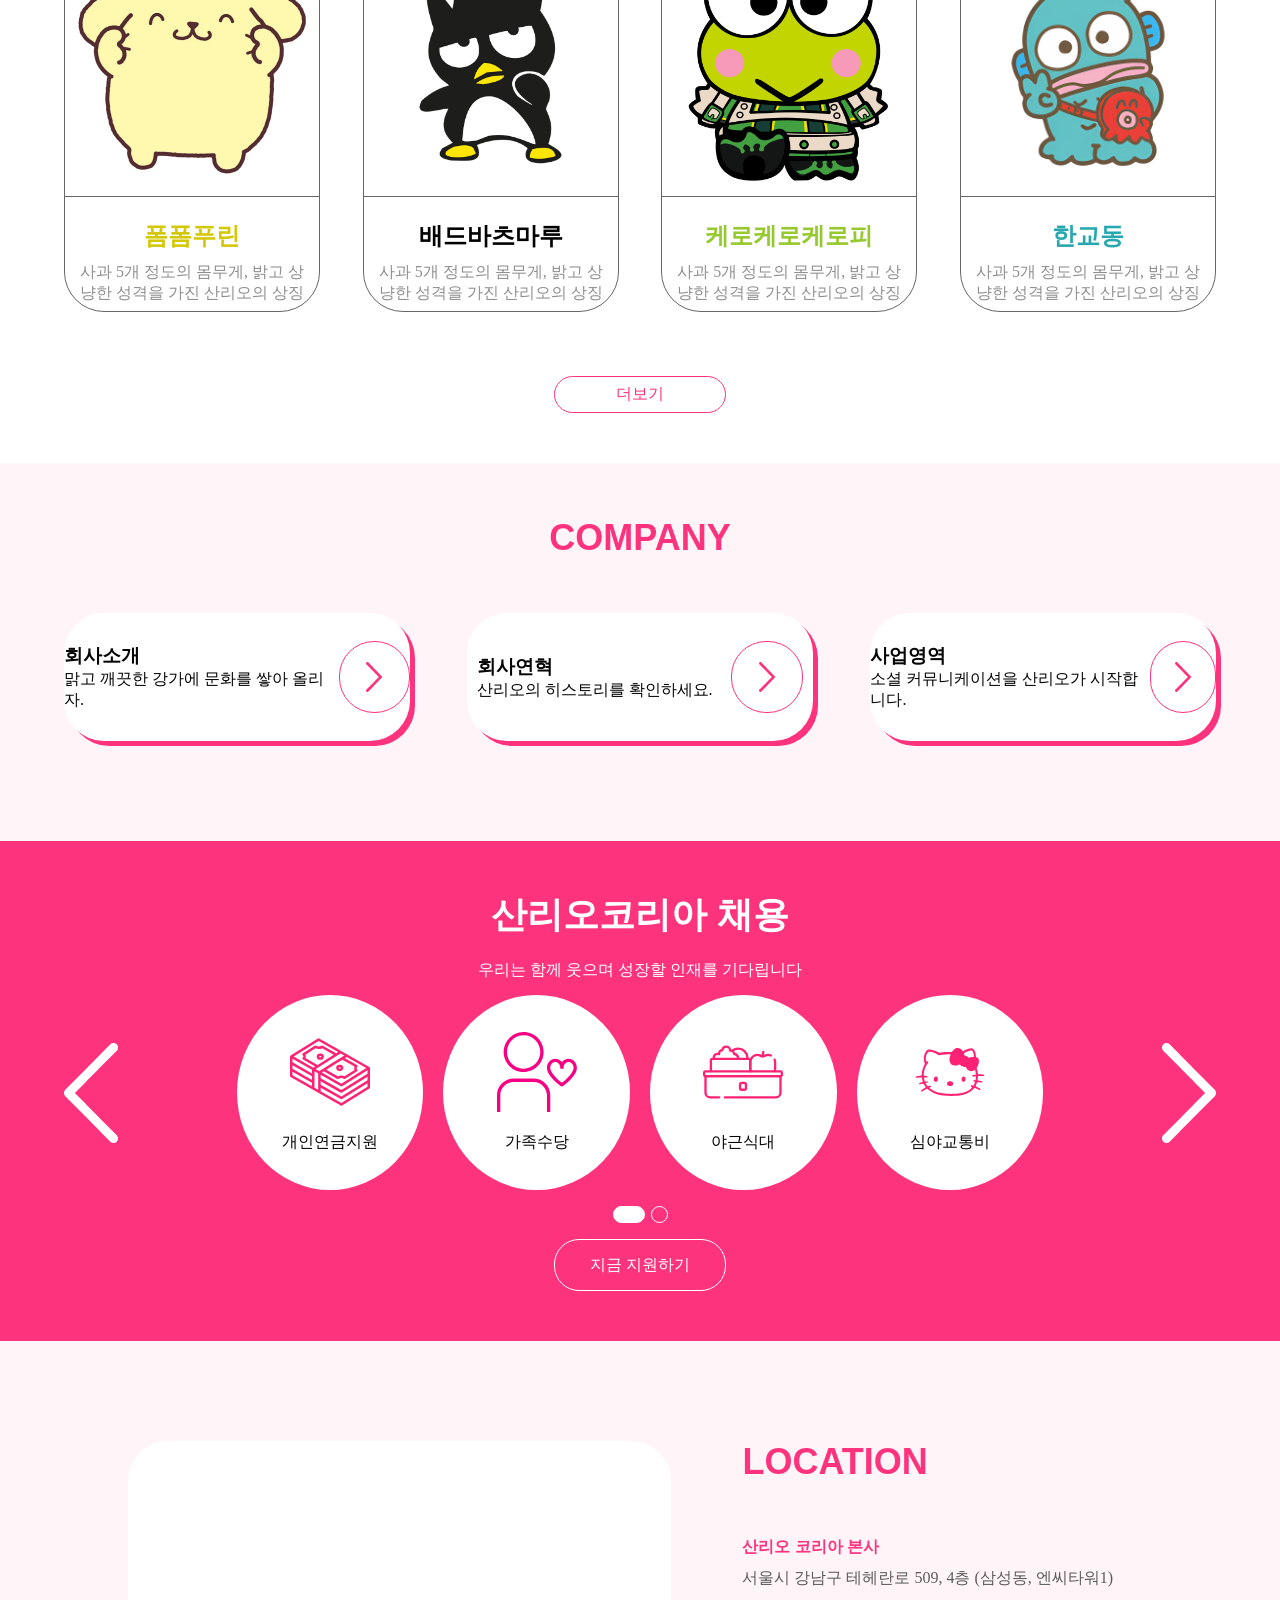
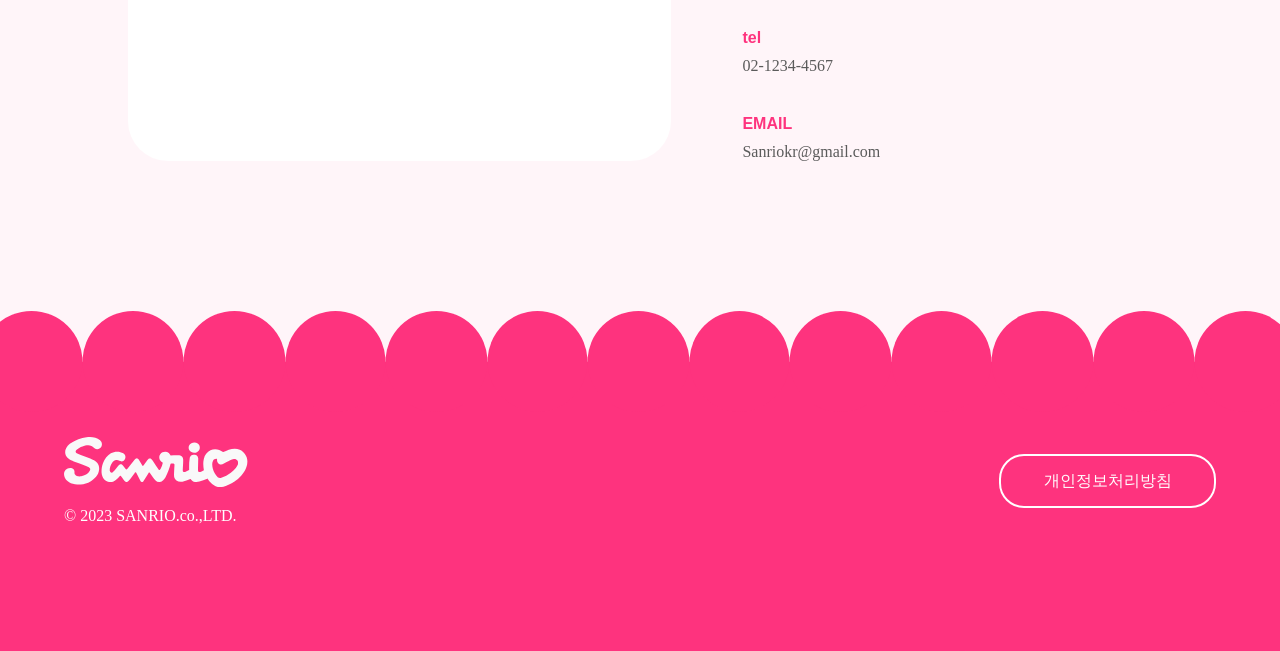
==== commit 9b6b259e: "real real final" ====
--- a/index.html
+++ b/index.html
@@ -27,6 +27,9 @@
             </header>
             <div class="mainimg">
                 <!-- <img src="./img/main.png" alt=""> -->
+                 <video autoplay muted loop playsinline>
+                    <source src="./video/video/main_1.mp4" type="video/mp4">
+                </video>
             </div>
         </header>
         <section id="first">
--- a/css/index.css
+++ b/css/index.css
@@ -55,6 +55,11 @@
     background: url(../img/aftereffect_main.jpg) no-repeat center;
     background-size: cover;
     z-index: 0;
+}
+#head .mainimg video{
+    width:100%;
+    height:100%;
+    object-fit:cover;
 }
 
 #first{
@@ -279,6 +284,12 @@
     color: #ffffff;
     left: 0;
 }
+#thirdbd{
+    width: 100%;
+    display: flex;
+    justify-content: space-between;
+    align-items: center;
+}
 #slider .mnbd{
     display: flex;
     width: 200%;
@@ -306,16 +317,16 @@
     justify-content: center;
     align-items: center;
 }
-#third article .thirdbd ul > li > img{
+#third article #thirdbd ul > li > img{
     width: 80px;
     height: auto;
     filter: invert(33%) sepia(87%) saturate(5427%) hue-rotate(323deg) brightness(100%) contrast(99%);
     padding-bottom: 20px;
 }
-#third article .thirdbd .arrow{
+#third article #thirdbd .arrow{
     z-index: 9999;
 }
-#third article .thirdbd .arrow:hover{
+#third article #thirdbd .arrow:hover{
     cursor: pointer;
     transform: scale(130%) ;
 }
@@ -341,6 +352,7 @@
 }
 #third article > .btnarea .btn1.unselected{
     border: 1px solid #ffffff;
+    background-color: transparent;
     width: 15px;
 }
 #third article > .btnarea .btn2{
